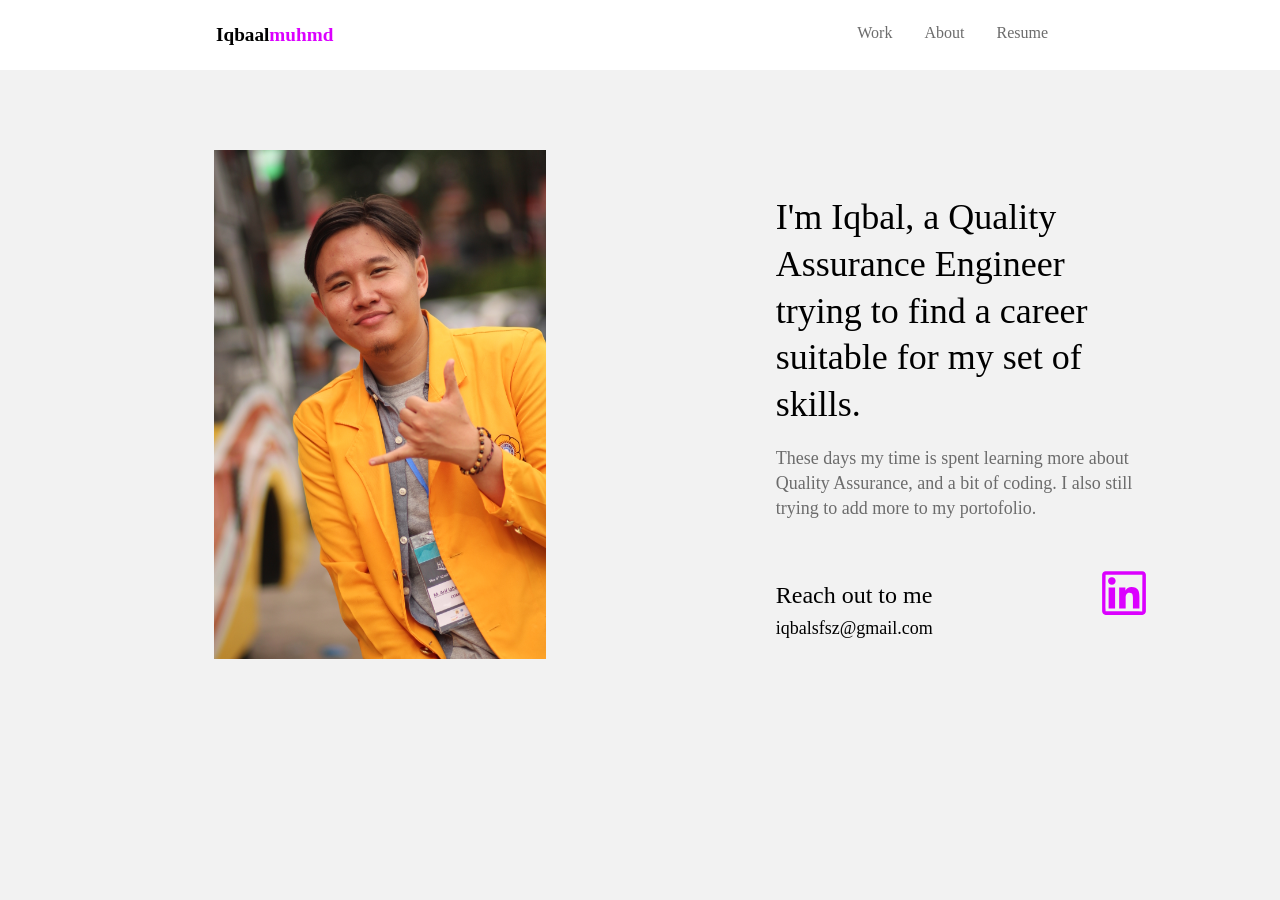
==== about.html @ 3062451e "initial" ====
<!DOCTYPE html>
<html lang="en">
<head>
    <meta charset="UTF-8">
    <meta http-equiv="X-UA-Compatible" content="IE=edge">
    <meta name="viewport" content="width=device-width, initial-scale=1.0">
    <title>Work</title>
    <link rel="stylesheet" href="css/main.css">
</head>
<body>
    <div class="navbar">
        <header>
            <a class="logo" href="index.html">Iqbaal<span>muhmd</span></a>
            <nav>
                <ul>
                    <li><a href="index.html">Work</a></li>
                    <li><a href="#">About</a></li>
                    <li><a href="/2021Resume/resume/CV M.Arif Iqbal_QA.pdf">Resume</a></li>
                </ul>
            </nav>
        </header>
    </div>

    <div class="hero">
        <div class="content-ab">
            <div class="left-col-ab">
                <img src="./images/arifiqbal.JPG" style="width:50%;height:100%;" alt="Arif Iqbal">
            </div>
            <div class="right-col-ab">
                <p class="title">
                    I'm Iqbal, a Quality Assurance Engineer trying to find a career suitable for my set of skills.
                </p>
                <p class="desc">
                    These days my time is spent learning more about Quality Assurance, and a bit of coding. I also still trying to add more to my portofolio.
                    <br><br> 
                </p>
                <div class="contact-me">
                    <div class="text">
                        <p>Reach out to me</p>
                        <p class="desc">iqbalsfsz@gmail.com</p>
                        <!-- <a href="https://github.com/iqbalsz">Github</a>
                        <a href="https://gitlab.com/iqbalsfsz">Gitlab</a> -->
                    </div>
                    <ul>
                        <!-- <li><a href="instagram.com/iqbaalmuhmd" target="_blank"><img src="/images/instagram.svg" alt=""></a></li> -->
                        <li><a href="https://www.linkedin.com/in/iqbaalmuhmd/" target="_blank"><img src="/images/linkedin.svg" alt=""></a></li>
                    </ul>
                    
                    
                </div>
            </div>
        </div>
    </div>

    
    
</body>
</html>
---- css/main.css ----
:root {
  --primary-color: #DB00FF;
}

body {
  height: 100vh;
  margin: 0;
  font-family: "Poppins";
  background: #f2f2f2;
}

ul {
  list-style-type: none;
  margin: 0;
  padding: 0;
}

a {
  text-decoration: none;
}

.navbar {
  padding: 1em;
  background: white;
}
.navbar .logo {
  font-weight: bold;
  color: black;
  font-size: 1.2em;
}
.navbar .logo span {
  color: var(--primary-color);
}

header {
  display: flex;
  justify-content: space-between;
  padding: 0.5em;
}
header nav {
  float: right;
}
header nav ul {
  display: flex;
}
header nav ul a {
  display: block;
  padding: 0 1em;
}
header nav ul a:hover {
  font-weight: bold;
}

a {
  color: #6c6c6c;
}

section {
  padding: 5em 2em;
}

.hero {
  text-align: center;
}

.content .title, .content-ab .title {
  font-size: 2.5em;
  line-height: 1.3em;
  margin-top: 3em;
  font-size: 36px;
  color: black;
  margin-bottom: 0.2em;
}
.content p, .content-ab p {
  font-size: 24px;
  color: #6c6c6c;
  line-height: 0.5em;
}
.content span, .content-ab span {
  color: var(--primary-color);
}
.content .about-cta, .content-ab .about-cta {
  margin-top: 2.5em;
}
.content .primary-cta, .content-ab .primary-cta {
  color: var(--primary-color);
  background: white;
  border: 1px solid var(--primary-color);
  font-size: 18px;
  padding: 0.4em 1.3em;
  border-radius: 5em;
}
.content .primary-cta:hover, .content-ab .primary-cta:hover {
  background: var(--primary-color);
  color: white;
}
.content .left-col-ab, .content-ab .left-col-ab {
  margin-top: 2em;
}

#projects {
  font-family: "Poppins";
  position: relative;
  text-align: center;
}
#projects .article-container {
  margin-top: 2em;
}
#projects .experience-details-container {
  display: flex;
  flex-direction: column;
}
#projects .project-img {
  border-radius: 2rem;
  width: 90%;
  height: 90%;
}
#projects .title {
  font-size: 2.5em;
  line-height: 4.3em;
  margin-top: 3em;
  font-size: 36px;
  color: black;
  margin-bottom: 1.2em;
}

.project-cta {
  color: var(--primary-color);
  background: white;
  border: 1px solid var(--primary-color);
  font-size: 18px;
  padding: 0.4em 1.3em;
  border-radius: 5em;
}
.project-cta:hover {
  background: var(--primary-color);
  color: white;
}

.featured-work {
  display: block;
  padding: 1em;
  margin-top: 9em;
  border-radius: 1em;
  margin-bottom: 2em;
}
.featured-work .work-container {
  display: grid;
  margin: 0;
  grid-template-columns: repeat(auto-fit, minmax(19rm, 1fr));
  position: relative;
  place-content: center;
}
.featured-work .img-project {
  width: 400px;
  padding: 0.5em;
}
.featured-work .img-project:hover {
  opacity: 0.5;
  transition: 0.5s ease;
}
.featured-work .img-project:hover + .hide {
  display: block;
}
.featured-work .hide {
  display: none;
  position: relative;
  z-index: 11;
  color: black;
  font-size: 20px;
  font-weight: bold;
}

.right-col-ab {
  padding: 0 4em;
}
.right-col-ab .title {
  text-align: left;
}
.right-col-ab .desc {
  font-size: 18px;
  line-height: 1.4em;
  text-align: left;
}
.right-col-ab .contact-me {
  display: flex;
  justify-content: space-between;
}
.right-col-ab .contact-me p {
  color: black;
  text-align: left;
  padding: 0 inherit;
}
.right-col-ab .contact-me .desc {
  margin-top: -0.5em;
  text-align: left;
  padding: 0 inherit;
}
.right-col-ab .contact-me ul {
  display: flex;
}

.footer {
  text-align: center;
  margin-bottom: 3em;
  padding-bottom: 3em;
  font-size: 24px;
}
.footer a {
  color: var(--primary-color);
}

@media only screen and (min-width: 1000px) {
  header {
    margin: auto 12em;
  }
  .work-container {
    display: grid;
    place-content: space-between;
  }
  .work-container ul {
    display: flex;
  }
  .work-container ul .img-project {
    padding: 1em;
  }
  .right-col-ab {
    padding: 0 11em;
  }
}
@media only screen and (min-width: 1200px) {
  .content-ab {
    display: flex;
    justify-content: space-between;
  }
  .content-ab .left-col-ab {
    margin-top: 5em;
    padding: 0 0 0 3em;
  }
  .content-ab .right-col-ab {
    margin-top: 1em;
    padding: 0 8em 0 4em;
  }
  #projects .experience-details-container {
    flex-direction: row;
  }
}/*# sourceMappingURL=main.css.map */
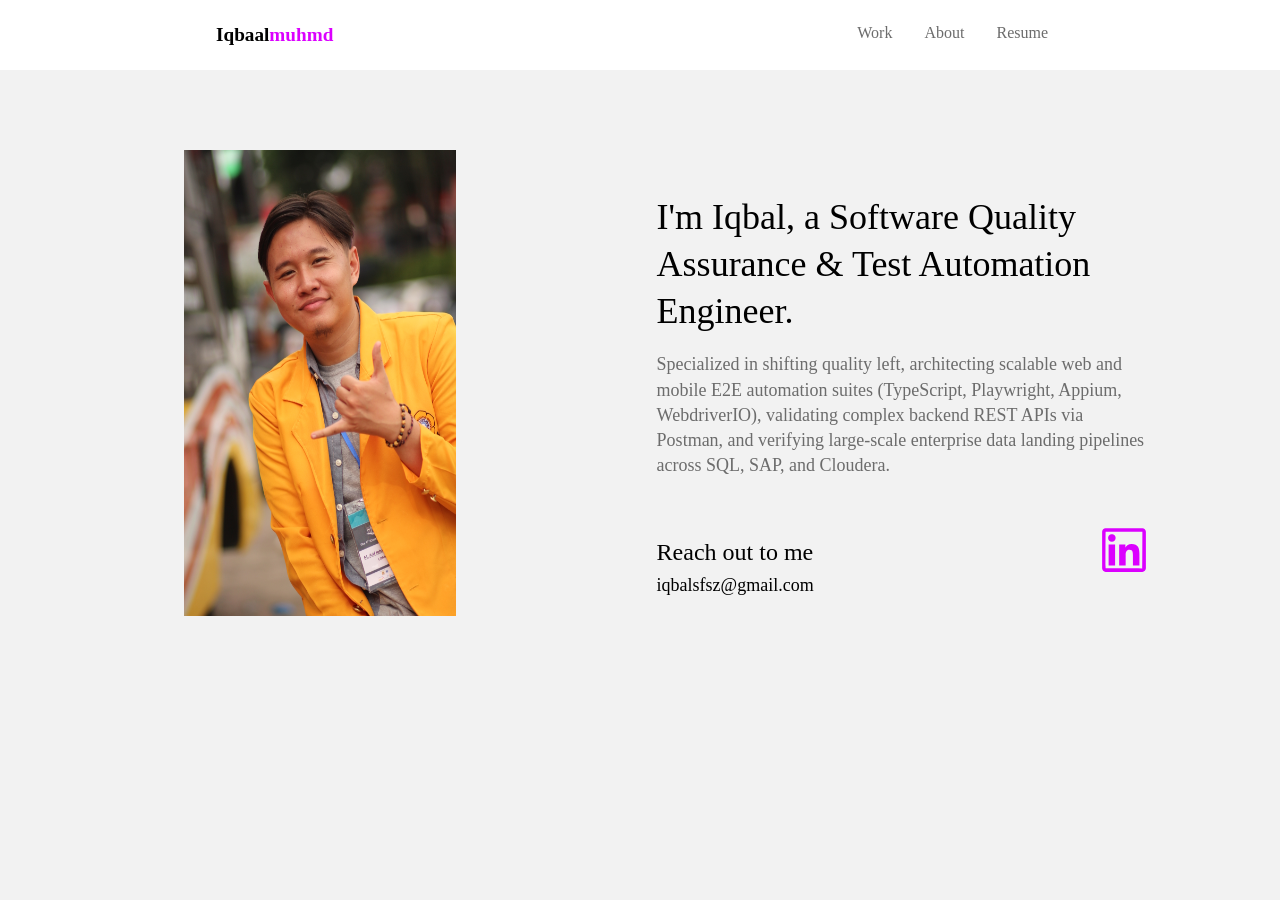
==== commit 5231b1ea: "adjusting to current" ====
--- a/about.html
+++ b/about.html
@@ -14,8 +14,8 @@
             <nav>
                 <ul>
                     <li><a href="index.html">Work</a></li>
-                    <li><a href="#">About</a></li>
-                    <li><a href="/2021Resume/resume/CV M.Arif Iqbal_QA.pdf">Resume</a></li>
+                    <li><a href="about.html">About</a></li>
+                    <li><a href="resume/CV_MArifIqbalHidayatullah.pdf" target="_blank">Resume</a></li>
                 </ul>
             </nav>
         </header>
@@ -28,10 +28,10 @@
             </div>
             <div class="right-col-ab">
                 <p class="title">
-                    I'm Iqbal, a Quality Assurance Engineer trying to find a career suitable for my set of skills.
+                    I'm Iqbal, a Software Quality Assurance &amp; Test Automation Engineer.
                 </p>
                 <p class="desc">
-                    These days my time is spent learning more about Quality Assurance, and a bit of coding. I also still trying to add more to my portofolio.
+                    Specialized in shifting quality left, architecting scalable web and mobile E2E automation suites (TypeScript, Playwright, Appium, WebdriverIO), validating complex backend REST APIs via Postman, and verifying large-scale enterprise data landing pipelines across SQL, SAP, and Cloudera.
                     <br><br> 
                 </p>
                 <div class="contact-me">
